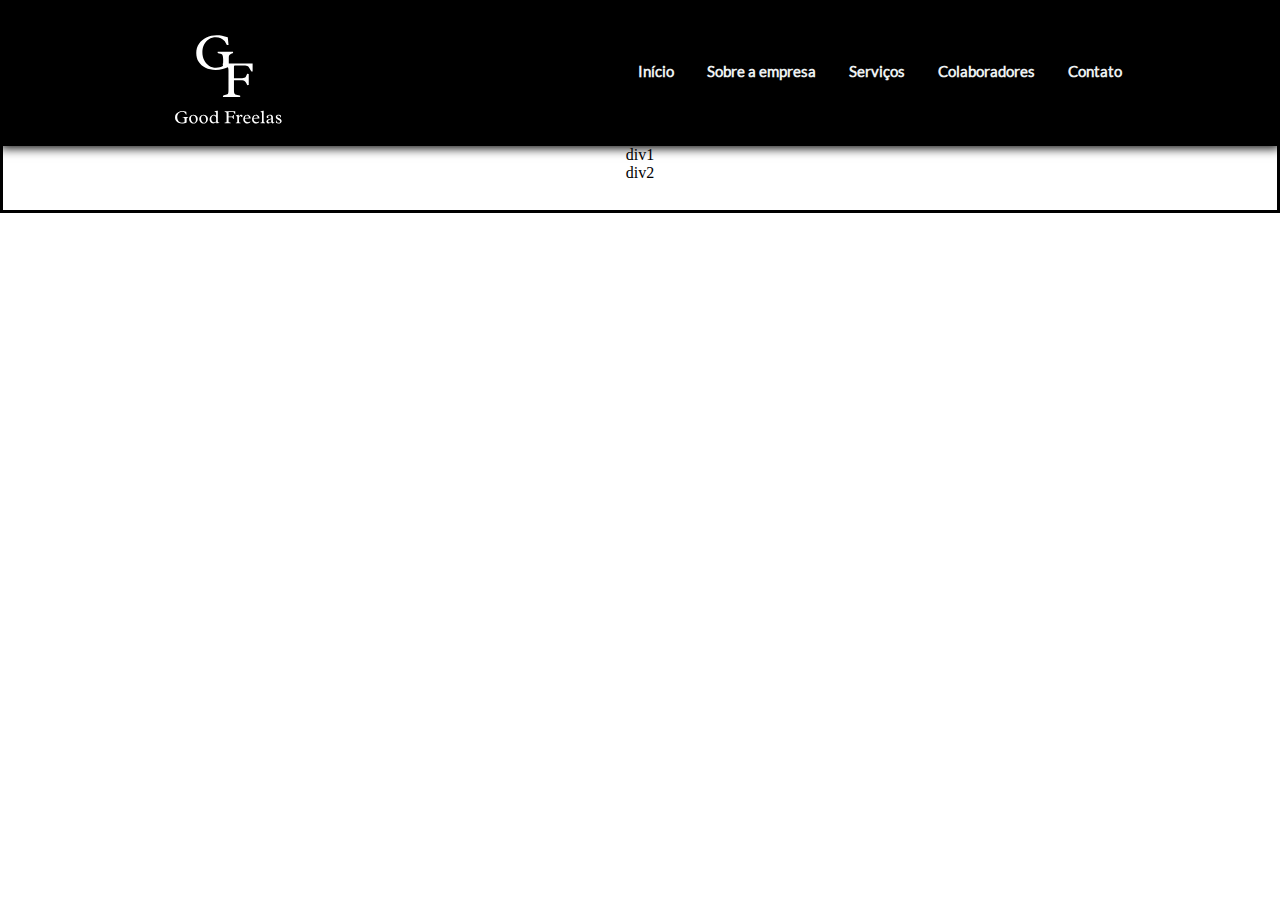
==== views/colaboradores.html @ 3c6e33d9 "teoricamente página inicial responsiva" ====
<!DOCTYPE html>
<html lang="en">

<head>
  <meta charset="UTF-8">
  <meta http-equiv="X-UA-Compatible" content="IE=edge">
  <link rel="icon" href="../images/icones/titles/colaboradores.png" type="image/icon type">
  <meta name="viewport" content="width=device-width, initial-scale=1, maximum-scale=2">
  <title>Document</title>
  <link rel="stylesheet" href="../Styles/style.css">
  <link rel="stylesheet" href="../Styles/colaboradoresStyle.css">

  <!--responsividade para celulares-->
  <link rel="stylesheet" href="../Styles/Responsividade/450px.css">

</head>

<body>
  <!--MENU-->
  <section>
    <header>
      <div class="logo">
        <img width="65%" src="../images/Logo/logo.svg" alt="logo">
      </div>

      <nav class="nav_menu">
        <ul class="nav_links">
          <li><a href="../index.html">Início</a></li>
          <li><a href="./sobre-a-empresa.html">Sobre a empresa</a></li>
          <li><a href="./servicos.html">Serviços</a></li>
          <li><a href="./colaboradores.html">Colaboradores</a></li>
          <li><a href="./contato.html">Contato</a></li>
        </ul>
      </nav>
    </header>
  </section>

  <section>
    <div style="height:70px;width:100%;
            border:3px solid black;
            text-align:center;
            ">
      <div>
        div1
      </div>
      <div>
        div2
      </div>

    </div>
  </section>
</body>

</html>
---- Styles/style.css ----
/*isso aqui é pra todo mundo*/
* {
    box-sizing: border-box;
    margin: 0;
    padding: 0;
}

/*setando as fontes nos arquivos do projeto*/
@font-face {
    font-family: 'lato-regular';
    src: url('../fonts/Lato-Regular.ttf');
    font-weight: normal;
    font-style: normal;
}

.lato {
    font-family: 'lato-regular';
}

@font-face {
    font-family: 'poppins-medium';
    src: url('../fonts/Poppins-Medium.ttf');
    font-weight: normal;
    font-style: normal;
}

.poppins {
    font-family: 'poppins-medium';
}

/*====================== estilos de TAGS ======================*/
li, a {
    color: #edf0f1;
    text-decoration: none;
}

/*Estilos do menu inteiro*/
header {

    font-weight: bold;
    font-family: 'lato-regular', 'poppins-medium', Arial, sans-serif;
    padding: 1.5%;
    background-color: black;
    align-items: center;
    justify-content: space-between;
    display: flex;
    box-shadow: 0px 5px 10px black;

}

/*estilos do footer, da parte lá de baixo do site*/
footer {
   

    
    background-color: black;
    color: white;
    height: 100%;
    width: 100%;
}

.footer_div {

    display: inline-block;
    vertical-align: top;
    width: 25%;
    height: 100%;
}

.footer_div>p {

    font-family: 'lato-regular';
    font-size: 70%;
    margin-left: 10%;

}

.titulo_footer {

    /*Arrumar Fonte*/
    font-family: 'poppins-medium';
    font-size: 100%;
    padding-left: 10%;
    padding-top: 10%;
}

.logo_footer {
    margin-left: 30px;
    margin-right: 0%;
    margin-bottom: 30px;
    height: 140px;
}

/*====================== estilos de CLASSES ======================*/
/*estilo do logo geral*/
.logo {

    width: 15%;
    display: flex;
    margin-left: 10%;
    justify-content: center;
    align-items: center;
}

/*estilos do menu*/
.nav_menu {

    font-size: 110%;
    width: 85%;
    text-align: right;
    margin-left: -15%;
    margin-right: 10%;

}

.nav_links {
    list-style: none;
    font-size: 85%;
}

.nav_links li {
    display: inline-block;
    padding: 0px 15px;
}

.nav_links li a {
    transition: all 0.3s ease 0s;
}

.nav_links li a:hover {
    color: gray;
}



/* conteúdo da primeira parte do corpo */

/*class da seção da primeira parte da primeira página*/

.UEEDDS {

    display: flex;
    height: 100%;
}

.conteudo_esquerda {

    color: #edf0f1;
    font-family: system-ui, system-ui, sans-serif;
    font-size: 100%;
    position: absolute;
    width: 100%;
    height: 67%;

}

.conteudo_direita {


    text-align: center;
    position: absolute;
    right: 0%;
    width: 40%;
    height: 67%;
    padding-top: 7%;


}

/*==================================================*/

.button1 {

    margin-right: 5%;
    margin-top: 2%;
    top: 60%;
    color: white;
    font-family: sans-serif;
    background-color: #FFFFFF30;
    border-radius: 5px;
    border: 3px solid white;
    font-family: 'lato-regular', 'poppins-medium', Arial, sans-serif;
    font-size: 100%;
    padding: 9px 20px;
}

.button2 {

    top: 60%;
    color: white;
    font-family: sans-serif;
    background-color: #000000;
    border-radius: 5px;
    border: 3px solid rgb(0, 0, 0);
    font-family: Arial;
    font-size: 100%;
    padding: 9px 20px;
}

.text_body1 {

    padding-top: 10%;
    padding-right: 43%;
    text-align: center;
    font-family: 'poppins-medium', 'lato-regular', Arial, sans-serif;

}

.first_divisor {
    margin-left: auto;
    margin-right: auto;
    margin-top: 5%;
    margin-bottom: 2%;
    width: 90%;
}

/*parte 2 do corpo da página inicial*/

.conteudo_sobre_a_empresa {

    display: flex;
    width: 100%;
}

.sobre_a_empresa_esquerda {
    margin-left: auto;
    width: 52%;
    height: 100%;
    font-size: 120%;
}

.ttl_sobre_a_empresa {
    font-family: 'lato-regular';
    font-weight: normal;
}

.txt_sobre_a_empresa {
    font-family: 'poppins-medium';
    font-weight: bold;
    font-size: 80%;
}

.sobre_a_empresa_direita {

    /*apagar borda de teste*/
    border: 1.5px solid rgb(5, 5, 5);
    border-radius: 1.10em;
    background-color: #eeeeee;
    height: 100%;
    width: 33%;
    display: inline-block;
    margin-top: 2%;
    margin-right: auto;

}

.img_SAED {
    margin-left: -15%;
    margin-top: 7%;
}

.risquinho {
    background-color: rgba(0, 0, 0, 0.993);
    margin-top: 3%;
    margin-bottom: 5%;
    width: 16%;
}

.second_divisor {
    margin-left: auto;
    margin-right: auto;
    margin-top: 5%;
    margin-bottom: 5%;
    width: 90%;
}

.button3 {
    color: white;
    font-family: sans-serif;
    background-color: #000000;
    border-radius: 5px;
    border: 3px solid rgb(0, 0, 0);
    font-family: Arial;
    font-size: 70%;
    padding: 0.5% 3%;
}

.entre_em_contato {

    font-family: 'poppins-medium';
    font-weight: bold;
    font-size: 125%;
    width: 100%;
    height: 100%;
    color: #ffffff;
    position: absolute;
    top: 0%;
    left: 0%;
    text-align: center;

}

.escurecendo_imagem {
    width: 100%;
    background: rgba(0, 0, 0, 0.514);
    background-blend-mode: darken;
}

.ali_na_meiuca {
    position: relative;
    height: 100%;
}

.entre_em_contato_risquinho {
    width: 78%;
    margin-left: 11%;
    margin-right: 11%;
    margin-top: 3.5%;
    margin-bottom: 3%;
    background-color: white;
}

.button4 {

    top: 60%;
    color: white;
    font-family: sans-serif;
    background-color: #000000;
    border-radius: 5px;
    border: 3px solid rgb(0, 0, 0);
    font-family: Arial;
    font-size: 17px;
    padding: 0.5% 2%;
    margin-top: 2%;

}

.big_div_srvc {

    height: 100%;
    width: 92%;
    margin-left: 4%;
    margin-right: 4%;
    margin-top: 1%;
    margin-bottom: 4%;
    padding-bottom: 2%;
    display: flex;

}

.little_divs_srvc {

    width: 33.3%;
    height: 100%;


}

.micro_divs_srvc {

    height: 38%;
    width: 100%;
    display: inline-flex;

}

.logo_our_srvc {

    padding: 3%;

    height: 30%;
    width: 30%;
    text-align: center;

}

.title_our_srvc {

    text-align: center;
    font-family: system-ui, system-ui, sans-serif;
    font-size: 185%;
    font-weight: 500;
    color: #edf0f1a1;
    margin-top: 3%;
    margin-bottom: 3%;
}

.text_our_srvc {

    margin-top: -5%;
    height: 100%;
    width: 100%;
    display: inline-table;
}

.ttl_svc {

    font-family: system-ui, system-ui, sans-serif;
    font-size: 100%;
    margin-top: 2%;
    height: 25%;
    width: 100%;

}

.txt_svc {

    color: #edf0f1dc;
    font-family: system-ui, system-ui, sans-serif;
    font-size: 85%;
    height: 50%;
    width: 100%;
    margin-bottom: 8%;

}

.know_more {
    font-family: system-ui, system-ui, sans-serif;
    font-size: 100%;
    margin: 4%;
    padding: 5%;
    height: 25%;
    width: 100%;

}

.black_background {
    background-color: black;
    color: white;


}

.button5 {
    color: white;
    font-family: sans-serif;
    background-color: #3a3a3a;
    border-radius: 5px;
    border: 3px solid rgb(0, 0, 0);
    font-size: 12px;
    padding-top: 1%;
    padding-bottom: 1%;
    padding-left: 5%;
    padding-right: 5%;
    margin-bottom: 8%;
}

.third_divisor {
    margin-left: auto;
    margin-right: auto;
    margin-top: 3%;
    margin-bottom: 3%;
    width: 90%;
}

/*
    Parte 5 do site
    cne = conheça nossa equipe
*/

.big_div_cne {
    margin-left: auto;
    margin-right: auto;
    width: 90%;
    height: 100%;
    display: flex;
}

.div_esquerda_cne {
    width: 45%;
    height: 100%;
}

.div_direita_cne {
    width: 55%;
    height: 80%;
    border-top-right-radius: 20px;
    border-bottom-right-radius: 20px;
    margin-top: 4%;
    margin-bottom: 4%;
    background-color: #000000;
    color: white;
    padding: 4.5%;
    font-family: system-ui, system-ui, sans-serif;
    font-size: large;
}


/*Formulario de contato*/
.form_ecc {
    text-align: center;
    margin-bottom: 5%;
    margin-left: 15%;
    margin-right: 15%;

}

.inputs_ecc {
    border-radius: 6px;
    display: inline-block;
    margin: 20px;
    padding: 10px;
    width: 42%;
    text-indent: 15px;
    border: 2px solid gray;
}

.form_message {
    padding-bottom: 70px;
    padding-right: 60px;
    text-indent: 0;
    width: 91%;
}

.input_submit {
    margin-top: 30px;
    font-family: sans-serif;
    background-color: #000000;
    border-radius: 5px;
    border: 3px solid rgb(0, 0, 0);
    font-family: 'lato-regular';
    font-size: 90%;
    padding-top: 0.5%;
    padding-bottom: 0.5%;
    margin-bottom: 13%;
    color: white;
    width: 15%;
}



.form_row_1 {
    margin-top: 50px;
}

.cne_ttl {
    margin-bottom: 7%;
}

.cne_txt {
    margin-bottom: 7%;
}

.ttl_div_form {
    text-align: center;
    font-family: sans-serif;
    margin-bottom: 3%;
    margin-top: 3%;
}
---- Styles/Responsividade/450px.css ----
/* Responsividade em até 450px de largura */

@media screen and (max-width: 450px) {

    .conteudo_sobre_a_empresa {
        display: list-item;
    }

    .conteudo_esquerda {

        color: #edf0f1;
        font-family: system-ui, system-ui, sans-serif;
        font-size: 40%;
        position: absolute;
        width: 100%;
        height: 67%;

    }

    .conteudo_direita {

        text-align: center;
        position: absolute;
        right: 0%;
        width: 40%;
        height: 67%;
        padding-top: 7%;

    }

    .text_body1 {

        padding-top: 5%;
        padding-right: 43%;
        text-align: center;
        font-family: 'poppins-medium', 'lato-regular', Arial, sans-serif;

    }

    /*estilos do menu*/
    .nav_menu {

        font-size: 50%;
        width: 85%;
        text-align: right;
        margin-left: -5%;
        margin-right: 5%;

    }

    .nav_links {
        list-style: none;
        font-size: 90%;
    }

    .nav_links li {
        display: inline-block;
        padding: 0px 5px;
    }

    .nav_links li a {
        transition: all 0.3s ease 0s;
    }

    .nav_links li a:hover {
        color: gray;
    }

    .button1 {

        margin-right: 5%;
        margin-top: 2%;
        top: 60%;
        color: white;
        font-family: sans-serif;
        background-color: #FFFFFF30;
        border-radius: 5px;
        border: 3px solid white;
        font-family: 'lato-regular', 'poppins-medium', Arial, sans-serif;
        font-size: 100%;
        padding: 5px 15px;
    }

    .button2 {

        top: 60%;
        color: white;
        font-family: sans-serif;
        background-color: #000000;
        border-radius: 5px;
        border: 3px solid rgb(0, 0, 0);
        font-family: Arial;
        font-size: 100%;
        padding: 5px 15px;
    }

    .conteudo_sobre_a_empresa {

        display: inline-table;
        width: 100%;
        text-align: left;
        margin-left: 15%;
        margin-right: 15%;
    }

    .sobre_a_empresa_esquerda {
        margin-left: auto;
        width: 100%;
        height: 100%;
        font-size: 75%;
    }

    .ttl_sobre_a_empresa {
        font-family: 'lato-regular';
        font-weight: normal;
    }

    .txt_sobre_a_empresa {
        font-family: 'poppins-medium';
        font-weight: bold;
        font-size: 80%;
    }

    .sobre_a_empresa_direita {

        /*apagar borda de teste*/
        border: 0px rgb(253, 253, 253);
        background-color: #ffffff;
        width: 0%;
        margin-top: 0%;
        margin-bottom: 0%;
    }

    .img_SAED {
        margin-left: 0%;
        margin-top: 0%;
    }

    .risquinho {
        background-color: rgba(0, 0, 0, 0.993);
        margin-top: 1%;
        margin-bottom: 4%;
        width: 10%;
    }

    .button3 {
        color: white;
        font-family: sans-serif;
        background-color: #000000;
        border-radius: 5px;
        border: 3px solid rgb(0, 0, 0);
        font-family: Arial;
        font-size: 70%;
        padding: 0.5% 3%;
        margin-bottom: 0%;
    }

    .first_divisor {
        margin-left: auto;
        margin-right: auto;
        margin-top: 5%;
        margin-bottom: 3%;
        width: 90%;
    }

    .second_divisor {
        margin-left: auto;
        margin-right: auto;
        margin-top: 0%;
        margin-bottom: 5%;
        width: 90%;
    }

    .entre_em_contato {
        font-family: 'poppins-medium';
        font-weight: bold;
        font-size: 70%;
        width: 100%;
        height: 100%;
        color: #ffffff;
        position: absolute;
        top: 0%;
        left: 0%;
        text-align: center;
    }

    .button4 {
        top: 0%;
        color: white;
        font-family: sans-serif;
        background-color: #000000;
        border-radius: 0px;
        border: 0px rgb(0, 0, 0);
        font-family: Arial;
        font-size: 0px;
        padding: 0%;
        margin-top: 0%;
    }

    .big_div_srvc {
        height: 100%;
        width: 92%;
        padding-bottom: 0%;
        display: inline-block;
    }

    .little_divs_srvc {
        width: 100%;
        height: 100%;
    }


    .micro_divs_srvc {
        padding-top: 10%;
        padding-bottom: 10%;
        padding-left: 10%;
        padding-right: 10%;
        height: 100%;
        width: 100%;
        display: inline-flex;
    }

    .logo_our_srvc {
        height: 70%;
        width: 40%;
        text-align: center;
    }

    .title_our_srvc {
        text-align: center;
        font-family: system-ui, system-ui, sans-serif;
        font-size: 185%;
        font-weight: 500;
        color: #edf0f1a1;
        margin-top: 3%;
        margin-bottom: 3%;
    }

    .text_our_srvc {
        margin-top: 0%;
        height: 100%;
        width: 100%;
        display: inline-table;
    }

    .ttl_svc {
        font-family: system-ui, system-ui, sans-serif;
        font-size: 100%;
        margin-top: 2%;
        height: 25%;
        width: 100%;
    }

    .txt_svc {
        color: #edf0f1dc;
        font-family: system-ui, system-ui, sans-serif;
        font-size: 85%;
        height: 50%;
        width: 100%;
        margin-bottom: 8%;
    }

    .third_divisor {
        margin-left: auto;
        margin-right: auto;
        margin-top: 5%;
        margin-bottom: 5%;
        width: 90%;
    }

    .div_esquerda_cne {
        width: 100%;
        height: 100%;
        margin-right: -60%;
    }

    .div_direita_cne {
        width: 55%;
        border-top-right-radius: 20px;
        border-top-left-radius: 20px;
        border-bottom-right-radius: 20px;
        border-bottom-left-radius: 20px;
        margin-top: 4%;
        margin-bottom: 4%;
        background-color: #000000;
        color: white;
        padding: 4.5%;
        font-family: system-ui, system-ui, sans-serif;
        font-size: large;
    }


    /* Estilos dos inputs no formulário */
    input[type=text] {
        width: 100%;
        background-color: #e4e4e4;
        color: rgb(0, 0, 0);
        padding: 14px 20px;
        margin: 8px 0;
        border: none;
        border-radius: 20px;
        cursor: pointer;
    }

    input[type=email] {
        width: 100%;
        background-color: #e4e4e4;
        color: rgb(0, 0, 0);
        padding: 14px 20px;
        margin: 8px 0;
        border: none;
        border-radius: 20px;
        cursor: pointer;
    }

    .input_submit {
        width: 70px;
        border-radius: 20px;
    }

    /* FOOTER */

    .footer_div {
        vertical-align: top;
        width: 32%;
        height: 400px;
    }

    .logo_footer {
        padding: 0px;
        margin-left: 0px;
        margin-right: 0%;
        width: 0;
    }

    .titulo_footer {

        /*Arrumar Fonte*/
        font-family: 'poppins-medium';
        font-size: 55%;
        padding-left: 10%;
        padding-top: 10%;
    }

}
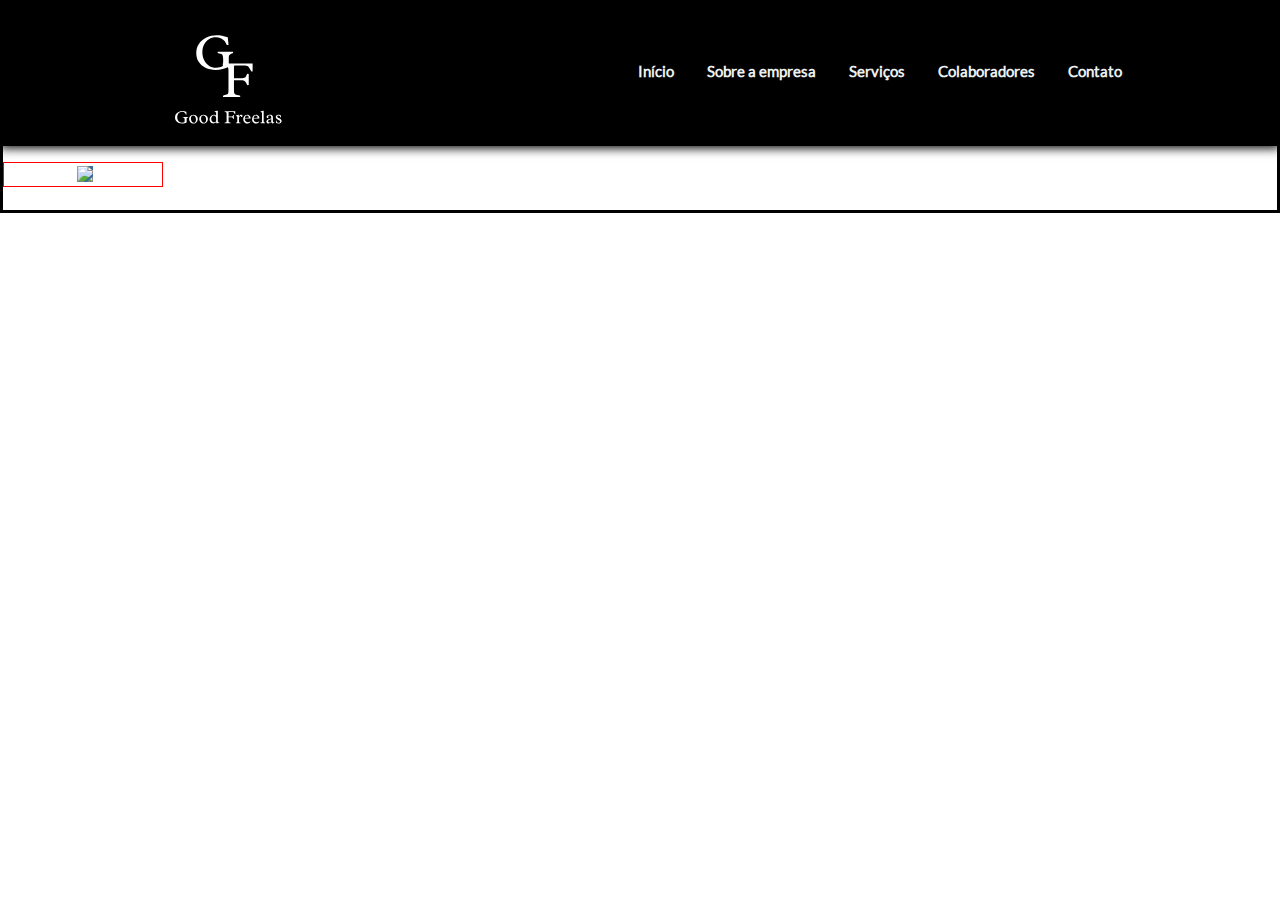
==== commit bdcbbc0a: "ajustes de responsividade da página inicial para telas maiores de 700px" ====
--- a/views/colaboradores.html
+++ b/views/colaboradores.html
@@ -37,17 +37,25 @@
 
   <section>
     <div style="height:70px;width:100%;
-            border:3px solid black;
-            text-align:center;
-            ">
-      <div>
-        div1
+                border:3px solid black;
+                ">
+      <div style="height: 25px;
+                  width: 160px;
+                  border: 1px solid red;
+                  white-space: nowrap;
+                  text-align: center;
+                  margin: 1em 0;">
+        <span style="display: inline-block;
+                     height: 100%;
+                     vertical-align: middle;"></span>
+        <img style="background: #3A6F9A;
+                    vertical-align: middle;
+                    max-height: 25px;
+                    max-width: 160px;" 
+             src="http://jsfiddle.net/img/logo.png" height=3 />
       </div>
-      <div>
-        div2
-      </div>
+    </div>
 
-    </div>
   </section>
 </body>
 
--- a/Styles/style.css
+++ b/Styles/style.css
@@ -50,9 +50,9 @@
 
 /*estilos do footer, da parte lá de baixo do site*/
 footer {
-   
-
-    
+
+
+
     background-color: black;
     color: white;
     height: 100%;
@@ -139,31 +139,39 @@
 
 .UEEDDS {
 
-    display: flex;
-    height: 100%;
+    width: 100%;
+    display: inline-block;
+    height: 100%;
+    position: relative;
 }
 
 .conteudo_esquerda {
+
 
     color: #edf0f1;
     font-family: system-ui, system-ui, sans-serif;
     font-size: 100%;
     position: absolute;
     width: 100%;
-    height: 67%;
+    height: 100%;
 
 }
 
 .conteudo_direita {
 
-
-    text-align: center;
+    padding-left: 50%;
     position: absolute;
-    right: 0%;
-    width: 40%;
-    height: 67%;
-    padding-top: 7%;
-
+    width: 100%;
+    height: 100%;
+    display: inline-block;
+    text-align: center;
+
+}
+
+.img_vertical_align {
+
+    height: 100%;
+    vertical-align: middle;
 
 }
 
@@ -199,11 +207,22 @@
 
 .text_body1 {
 
-    padding-top: 10%;
-    padding-right: 43%;
+
+    height: 100%;
     text-align: center;
     font-family: 'poppins-medium', 'lato-regular', Arial, sans-serif;
-
+}
+
+.h1_body1 {
+    height: 50%;
+    display: flex;
+    align-items: flex-end;
+    justify-content: center;
+    padding-right: 41%;
+}
+
+.btns_body1 {
+    padding-right: 47.7%;
 }
 
 .first_divisor {
@@ -220,11 +239,14 @@
 
     display: flex;
     width: 100%;
+    align-items: center;
+    justify-content: center;
 }
 
 .sobre_a_empresa_esquerda {
-    margin-left: auto;
-    width: 52%;
+    padding-left: 8%;
+    padding-right: 8%;
+    width: 55%;
     height: 100%;
     font-size: 120%;
 }
@@ -247,11 +269,14 @@
     border-radius: 1.10em;
     background-color: #eeeeee;
     height: 100%;
-    width: 33%;
-    display: inline-block;
-    margin-top: 2%;
+    width: 40%;
+
+    display: flex;
+    align-items: center;
+    justify-content: center;
+
     margin-right: auto;
-
+    padding-bottom: 3%;
 }
 
 .img_SAED {
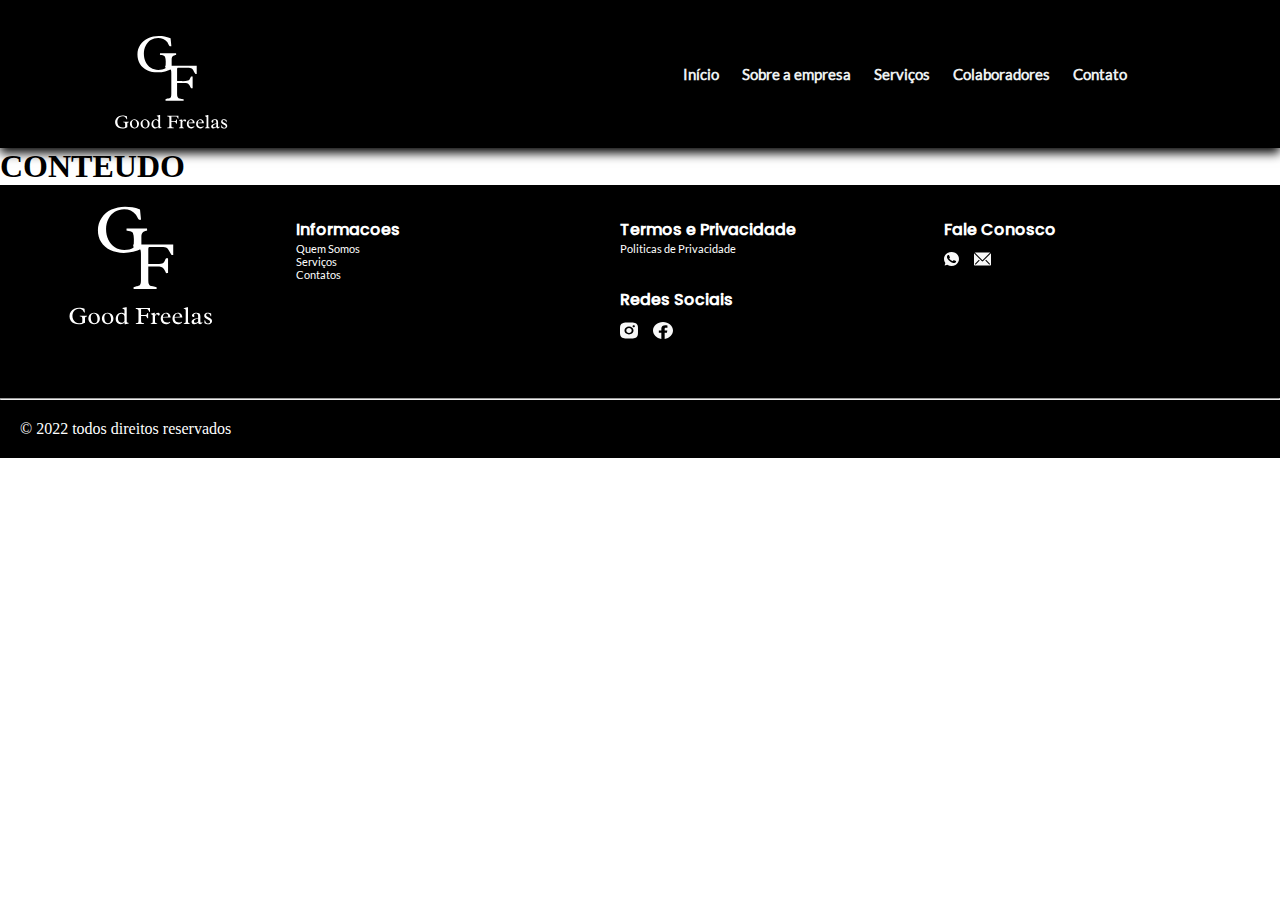
==== commit 6a89abb8: "coloquei os ícones na página inicial e mexi em outras coisas para a versão mobile" ====
--- a/views/colaboradores.html
+++ b/views/colaboradores.html
@@ -19,44 +19,60 @@
   <!--MENU-->
   <section>
     <header>
-      <div class="logo">
-        <img width="65%" src="../images/Logo/logo.svg" alt="logo">
+        <div class="logo">
+            <img width="65%" src="../images/Logo/logo.svg" alt="logo">
+        </div>
+
+        <nav class="nav_menu">
+            <ul class="nav_links">
+              <li><a href="../index.html">Início</a></li>
+              <li><a href="./sobre-a-empresa.html">Sobre a empresa</a></li>
+              <li><a href="./servicos.html">Serviços</a></li>
+              <li><a href="./colaboradores.html">Colaboradores</a></li>
+              <li><a href="./contato.html">Contato</a></li>
+            </ul>
+        </nav>
+
+    </header>
+</section>
+
+  <section>
+    <h1>CONTEUDO</h1>
+  </section>
+
+  <footer>
+    <img width="18%" class="logo_footer" src="../images/Logo/logo.svg" alt="logo_footer">
+    <div class="footer_div">
+      <h3 class="titulo_footer">Informacoes</h3>
+      <p>Quem Somos</p>
+      <p>Serviços</p>
+      <p>Contatos</p>
+    </div>
+    <div class="footer_div">
+      <h3 class="titulo_footer">Termos e Privacidade</h3>
+      <p>Politicas de Privacidade</p>
+      <h3 class="titulo_footer">Redes Sociais</h3>
+      <div class="icons_social">
+        <!-- ícone instagram -->
+        <img src="../images/icones/index/Instagram.svg" alt="whatsapp">
+        <!-- ícone facebook -->
+        <img class="space_icons" src="../images/icones/index/facebook.svg" alt="whatsapp">
+      </div>
+    </div>
+    <div class="footer_div">
+      <h3 class="titulo_footer">Fale Conosco</h3>
+
+      <div class="icons_social">
+        <!-- ícone whatsapp -->
+        <img src="../images/icones/index/Whats.svg" alt="whatsapp">
+        <!-- ícone e-mail -->
+        <img class="space_icons" src="../images/icones/index/email.svg" alt="whatsapp">
       </div>
 
-      <nav class="nav_menu">
-        <ul class="nav_links">
-          <li><a href="../index.html">Início</a></li>
-          <li><a href="./sobre-a-empresa.html">Sobre a empresa</a></li>
-          <li><a href="./servicos.html">Serviços</a></li>
-          <li><a href="./colaboradores.html">Colaboradores</a></li>
-          <li><a href="./contato.html">Contato</a></li>
-        </ul>
-      </nav>
-    </header>
-  </section>
-
-  <section>
-    <div style="height:70px;width:100%;
-                border:3px solid black;
-                ">
-      <div style="height: 25px;
-                  width: 160px;
-                  border: 1px solid red;
-                  white-space: nowrap;
-                  text-align: center;
-                  margin: 1em 0;">
-        <span style="display: inline-block;
-                     height: 100%;
-                     vertical-align: middle;"></span>
-        <img style="background: #3A6F9A;
-                    vertical-align: middle;
-                    max-height: 25px;
-                    max-width: 160px;" 
-             src="http://jsfiddle.net/img/logo.png" height=3 />
-      </div>
     </div>
-
-  </section>
+    <hr class="fourth_divisor">
+    <p style="padding: 20px;">© 2022 todos direitos reservados</p>
+  </footer>
 </body>
 
 </html>--- a/Styles/style.css
+++ b/Styles/style.css
@@ -36,7 +36,6 @@
 
 /*Estilos do menu inteiro*/
 header {
-
     font-weight: bold;
     font-family: 'lato-regular', 'poppins-medium', Arial, sans-serif;
     padding: 1.5%;
@@ -45,14 +44,10 @@
     justify-content: space-between;
     display: flex;
     box-shadow: 0px 5px 10px black;
-
 }
 
 /*estilos do footer, da parte lá de baixo do site*/
 footer {
-
-
-
     background-color: black;
     color: white;
     height: 100%;
@@ -60,7 +55,6 @@
 }
 
 .footer_div {
-
     display: inline-block;
     vertical-align: top;
     width: 25%;
@@ -68,16 +62,12 @@
 }
 
 .footer_div>p {
-
     font-family: 'lato-regular';
     font-size: 70%;
     margin-left: 10%;
-
 }
 
 .titulo_footer {
-
-    /*Arrumar Fonte*/
     font-family: 'poppins-medium';
     font-size: 100%;
     padding-left: 10%;
@@ -97,20 +87,18 @@
 
     width: 15%;
     display: flex;
-    margin-left: 10%;
+    margin-left: 5%;
     justify-content: center;
     align-items: center;
 }
 
 /*estilos do menu*/
 .nav_menu {
-
     font-size: 110%;
     width: 85%;
     text-align: right;
     margin-left: -15%;
     margin-right: 10%;
-
 }
 
 .nav_links {
@@ -120,7 +108,7 @@
 
 .nav_links li {
     display: inline-block;
-    padding: 0px 15px;
+    padding: 0px 10px;
 }
 
 .nav_links li a {
@@ -138,7 +126,6 @@
 /*class da seção da primeira parte da primeira página*/
 
 .UEEDDS {
-
     width: 100%;
     display: inline-block;
     height: 100%;
@@ -146,34 +133,25 @@
 }
 
 .conteudo_esquerda {
-
-
     color: #edf0f1;
     font-family: system-ui, system-ui, sans-serif;
     font-size: 100%;
     position: absolute;
     width: 100%;
     height: 100%;
-
 }
 
 .conteudo_direita {
-
-    padding-left: 50%;
     position: absolute;
-    width: 100%;
-    height: 100%;
-    display: inline-block;
-    text-align: center;
-
-}
-
-.img_vertical_align {
-
-    height: 100%;
-    vertical-align: middle;
-
-}
+    padding-bottom: 3%;
+    width: 30%;
+    right: 0%;
+    height: 100%;
+    display: flex;
+    align-items: center;
+    justify-content:baseline;
+}
+
 
 /*==================================================*/
 
@@ -206,23 +184,21 @@
 }
 
 .text_body1 {
-
-
-    height: 100%;
-    text-align: center;
-    font-family: 'poppins-medium', 'lato-regular', Arial, sans-serif;
+    height: 100%;
+    font-family: 'poppins-medium', 'lato-regular', Arial, sans-serif;    
 }
 
 .h1_body1 {
-    height: 50%;
+    margin-left: 10%;
+    margin-right: 30%;
+    margin-top: 7%;
     display: flex;
     align-items: flex-end;
-    justify-content: center;
-    padding-right: 41%;
 }
 
 .btns_body1 {
-    padding-right: 47.7%;
+    margin-left: 10%;
+    margin-right: 30%;
 }
 
 .first_divisor {
@@ -289,6 +265,7 @@
     margin-top: 3%;
     margin-bottom: 5%;
     width: 16%;
+    padding-top: 0.4%;
 }
 
 .second_divisor {
@@ -308,6 +285,7 @@
     font-family: Arial;
     font-size: 70%;
     padding: 0.5% 3%;
+    margin-top:10%;
 }
 
 .entre_em_contato {
@@ -320,7 +298,11 @@
     color: #ffffff;
     position: absolute;
     top: 0%;
+    bottom: 2%;
     left: 0%;
+    display: flex;
+    align-items: center;
+    justify-content: center;
     text-align: center;
 
 }
@@ -332,15 +314,16 @@
 }
 
 .ali_na_meiuca {
+
     position: relative;
     height: 100%;
 }
 
 .entre_em_contato_risquinho {
+
     width: 78%;
     margin-left: 11%;
     margin-right: 11%;
-    margin-top: 3.5%;
     margin-bottom: 3%;
     background-color: white;
 }
@@ -391,8 +374,7 @@
 
 .logo_our_srvc {
 
-    padding: 3%;
-
+    padding-right: 5%;
     height: 30%;
     width: 30%;
     text-align: center;
@@ -430,6 +412,8 @@
 
 .txt_svc {
 
+    padding: 2%;
+    padding-right: 10%;
     color: #edf0f1dc;
     font-family: system-ui, system-ui, sans-serif;
     font-size: 85%;
@@ -571,4 +555,22 @@
     font-family: sans-serif;
     margin-bottom: 3%;
     margin-top: 3%;
+}
+
+.gdp{
+    margin-top: 12.5%;
+}
+
+.icons_social{
+    padding-left:10%;
+    padding-top: 3%;
+    display:flex;
+}
+
+.space_icons{
+    margin-left:5%;
+}
+
+.fourth_divisor{
+    margin-top:3%;
 }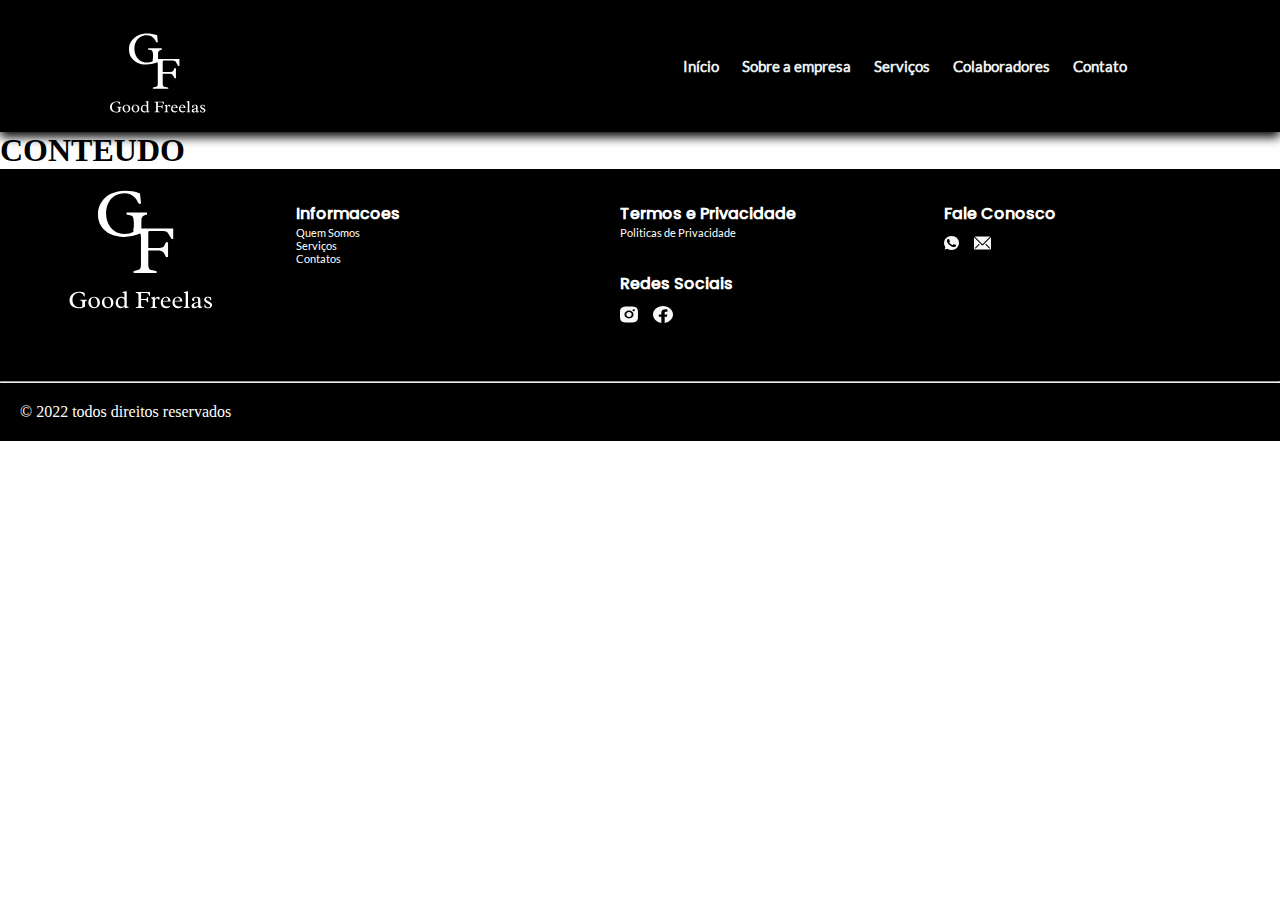
==== commit d0083eda: "adicionando hover e links aos botões e logos" ====
--- a/views/colaboradores.html
+++ b/views/colaboradores.html
@@ -19,7 +19,7 @@
   <!--MENU-->
   <section>
     <header>
-        <div class="logo">
+        <div class="logo" onclick="window.location.href='../index.html'">
             <img width="65%" src="../images/Logo/logo.svg" alt="logo">
         </div>
 
@@ -41,7 +41,7 @@
   </section>
 
   <footer>
-    <img width="18%" class="logo_footer" src="../images/Logo/logo.svg" alt="logo_footer">
+    <img onclick="window.location.href='../index.html'" width="18%" class="logo_footer" src="../images/Logo/logo.svg" alt="logo_footer">
     <div class="footer_div">
       <h3 class="titulo_footer">Informacoes</h3>
       <p>Quem Somos</p>
--- a/Styles/style.css
+++ b/Styles/style.css
@@ -1,4 +1,4 @@
-/*isso aqui é pra todo mundo*/
+/* isso aqui é pra todo mundo */
 * {
     box-sizing: border-box;
     margin: 0;
@@ -32,6 +32,7 @@
 li, a {
     color: #edf0f1;
     text-decoration: none;
+
 }
 
 /*Estilos do menu inteiro*/
@@ -81,15 +82,22 @@
     height: 140px;
 }
 
-/*====================== estilos de CLASSES ======================*/
-/*estilo do logo geral*/
+.logo_footer:hover{
+    cursor:pointer;
+}
+
+/* ====================== estilos de CLASSES ====================== */
+/* estilo do logo geral */
 .logo {
-
     width: 15%;
     display: flex;
     margin-left: 5%;
     justify-content: center;
     align-items: center;
+}
+
+.logo:hover{
+    cursor:pointer;
 }
 
 /*estilos do menu*/
@@ -97,7 +105,7 @@
     font-size: 110%;
     width: 85%;
     text-align: right;
-    margin-left: -15%;
+    margin-left: 0%;
     margin-right: 10%;
 }
 
@@ -134,7 +142,7 @@
 
 .conteudo_esquerda {
     color: #edf0f1;
-    font-family: system-ui, system-ui, sans-serif;
+    font-family: 'poppins-medium';
     font-size: 100%;
     position: absolute;
     width: 100%;
@@ -149,7 +157,7 @@
     height: 100%;
     display: flex;
     align-items: center;
-    justify-content:baseline;
+    justify-content: baseline;
 }
 
 
@@ -161,7 +169,6 @@
     margin-top: 2%;
     top: 60%;
     color: white;
-    font-family: sans-serif;
     background-color: #FFFFFF30;
     border-radius: 5px;
     border: 3px solid white;
@@ -170,22 +177,36 @@
     padding: 9px 20px;
 }
 
+.button1:hover{
+    cursor:pointer;
+    border: 3px solid white;
+    background-color: #26262630;
+    border: 3px solid rgb(195, 195, 195);
+    transition: all .3s ease-in-out;
+}
+
 .button2 {
 
     top: 60%;
     color: white;
-    font-family: sans-serif;
     background-color: #000000;
     border-radius: 5px;
     border: 3px solid rgb(0, 0, 0);
-    font-family: Arial;
+    font-family: 'lato-regular', 'poppins-medium', Arial, sans-serif;
     font-size: 100%;
     padding: 9px 20px;
 }
 
+.button2:hover{
+    background-color: #282828;
+    border: 3px solid #282828;
+    cursor:pointer;
+    transition: all .3s ease-in-out;
+}
+
 .text_body1 {
     height: 100%;
-    font-family: 'poppins-medium', 'lato-regular', Arial, sans-serif;    
+    font-family: 'poppins-medium', 'lato-regular', Arial, sans-serif;
 }
 
 .h1_body1 {
@@ -278,14 +299,20 @@
 
 .button3 {
     color: white;
-    font-family: sans-serif;
     background-color: #000000;
     border-radius: 5px;
     border: 3px solid rgb(0, 0, 0);
-    font-family: Arial;
     font-size: 70%;
     padding: 0.5% 3%;
-    margin-top:10%;
+    margin-top: 10%;
+    font-family: 'lato-regular', 'poppins-medium', Arial, sans-serif;
+}
+
+.button3:hover{
+    background-color: #4f4f4f;
+    border: 3px solid #4f4f4f;
+    cursor:pointer;
+    transition: all .3s ease-in-out;
 }
 
 .entre_em_contato {
@@ -332,15 +359,21 @@
 
     top: 60%;
     color: white;
-    font-family: sans-serif;
     background-color: #000000;
     border-radius: 5px;
     border: 3px solid rgb(0, 0, 0);
-    font-family: Arial;
+    font-family: 'lato-regular', 'poppins-medium', Arial, sans-serif;
     font-size: 17px;
     padding: 0.5% 2%;
     margin-top: 2%;
 
+}
+
+.button4:hover{
+    background-color: #3f3f3f;
+    border: 3px solid #3f3f3f;
+    cursor:pointer;
+    transition: all .3s ease-in-out;
 }
 
 .big_div_srvc {
@@ -361,7 +394,6 @@
     width: 33.3%;
     height: 100%;
 
-
 }
 
 .micro_divs_srvc {
@@ -384,7 +416,7 @@
 .title_our_srvc {
 
     text-align: center;
-    font-family: system-ui, system-ui, sans-serif;
+    font-family: 'lato-regular', 'poppins-medium', Arial, sans-serif;
     font-size: 185%;
     font-weight: 500;
     color: #edf0f1a1;
@@ -402,7 +434,7 @@
 
 .ttl_svc {
 
-    font-family: system-ui, system-ui, sans-serif;
+    font-family: 'lato-regular', 'poppins-medium', Arial, sans-serif;
     font-size: 100%;
     margin-top: 2%;
     height: 25%;
@@ -415,7 +447,7 @@
     padding: 2%;
     padding-right: 10%;
     color: #edf0f1dc;
-    font-family: system-ui, system-ui, sans-serif;
+    font-family: 'lato-regular', 'poppins-medium', Arial, sans-serif;
     font-size: 85%;
     height: 50%;
     width: 100%;
@@ -424,7 +456,7 @@
 }
 
 .know_more {
-    font-family: system-ui, system-ui, sans-serif;
+    font-family: 'lato-regular', 'poppins-medium', Arial, sans-serif;
     font-size: 100%;
     margin: 4%;
     padding: 5%;
@@ -442,7 +474,7 @@
 
 .button5 {
     color: white;
-    font-family: sans-serif;
+    font-family: 'lato-regular', 'poppins-medium', Arial, sans-serif;
     background-color: #3a3a3a;
     border-radius: 5px;
     border: 3px solid rgb(0, 0, 0);
@@ -454,6 +486,13 @@
     margin-bottom: 8%;
 }
 
+.button5:hover{
+    background-color: #5a5a5a;
+    border: 3px solid #5a5a5a;
+    cursor:pointer;
+    transition: all .3s ease-in-out;
+}
+
 .third_divisor {
     margin-left: auto;
     margin-right: auto;
@@ -490,7 +529,7 @@
     background-color: #000000;
     color: white;
     padding: 4.5%;
-    font-family: system-ui, system-ui, sans-serif;
+    font-family: 'lato-regular', 'poppins-medium', Arial, sans-serif;
     font-size: large;
 }
 
@@ -501,7 +540,6 @@
     margin-bottom: 5%;
     margin-left: 15%;
     margin-right: 15%;
-
 }
 
 .inputs_ecc {
@@ -521,9 +559,8 @@
     width: 91%;
 }
 
-.input_submit {
+.button6 {
     margin-top: 30px;
-    font-family: sans-serif;
     background-color: #000000;
     border-radius: 5px;
     border: 3px solid rgb(0, 0, 0);
@@ -536,7 +573,12 @@
     width: 15%;
 }
 
-
+.button6:hover{
+    cursor:pointer;
+    border: 3px solid #5f5e5e;
+    background-color: #5f5e5e;
+    transition: all .3s ease-in-out;
+}
 
 .form_row_1 {
     margin-top: 50px;
@@ -552,25 +594,42 @@
 
 .ttl_div_form {
     text-align: center;
-    font-family: sans-serif;
+    font-family: 'lato-regular', 'poppins-medium', Arial, sans-serif;
     margin-bottom: 3%;
     margin-top: 3%;
 }
 
-.gdp{
+.gdp {
     margin-top: 12.5%;
 }
 
-.icons_social{
-    padding-left:10%;
+.icons_social {
+    padding-left: 10%;
     padding-top: 3%;
-    display:flex;
-}
-
-.space_icons{
-    margin-left:5%;
-}
-
-.fourth_divisor{
-    margin-top:3%;
-}+    display: flex;
+}
+
+.space_icons {
+    margin-left: 5%;
+}
+
+.fourth_divisor {
+    margin-top: 3%;
+}
+
+.ttl_banner {
+    position: absolute;
+    width: 100%;
+    height: 100%;
+    display: flex;
+    align-items: center;
+    justify-content: center;
+    font-size: 450%;
+    color: rgb(255, 255, 255);
+    font-family: 'lato-regular', 'poppins-medium', Arial, sans-serif;
+    font-weight: bold;
+}
+
+.section_banner {
+    position: relative;
+}
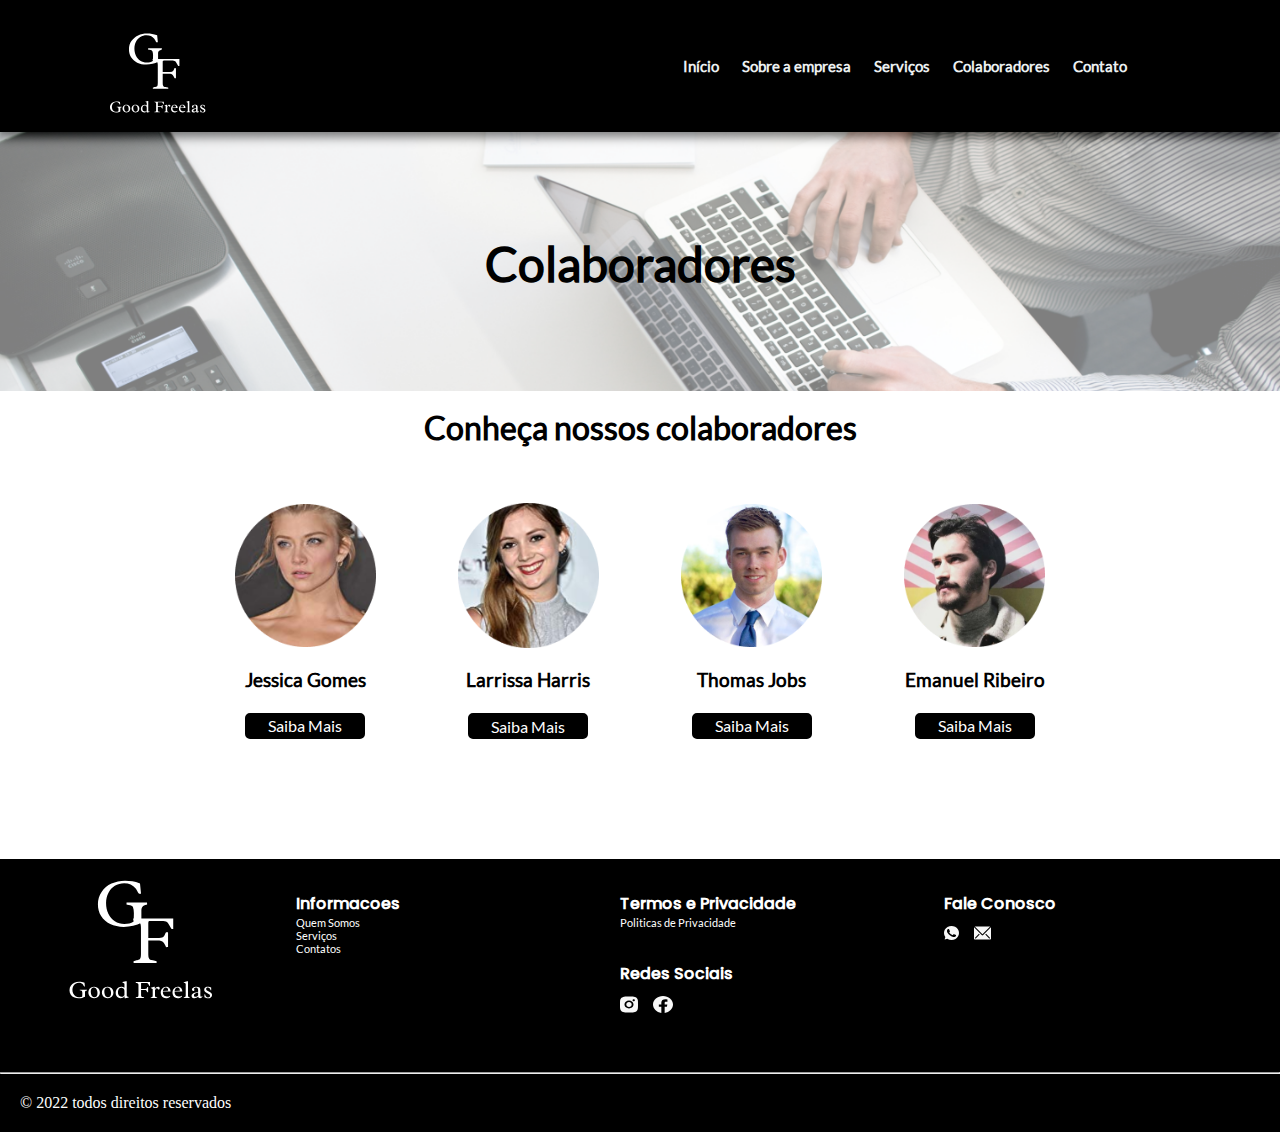
==== commit bd30f6e0: "Adiciona colaboradores.html e muda jessica-torres.html para perfil.html" ====
--- a/views/colaboradores.html
+++ b/views/colaboradores.html
@@ -19,29 +19,111 @@
   <!--MENU-->
   <section>
     <header>
-        <div class="logo" onclick="window.location.href='../index.html'">
-            <img width="65%" src="../images/Logo/logo.svg" alt="logo">
-        </div>
+      <div class="logo" onclick="window.location.href='../index.html'">
+        <img width="65%" src="../images/Logo/logo.svg" alt="logo">
+      </div>
 
-        <nav class="nav_menu">
-            <ul class="nav_links">
-              <li><a href="../index.html">Início</a></li>
-              <li><a href="./sobre-a-empresa.html">Sobre a empresa</a></li>
-              <li><a href="./servicos.html">Serviços</a></li>
-              <li><a href="./colaboradores.html">Colaboradores</a></li>
-              <li><a href="./contato.html">Contato</a></li>
-            </ul>
-        </nav>
+      <nav class="nav_menu">
+        <ul class="nav_links">
+          <li><a href="../index.html">Início</a></li>
+          <li><a href="./sobre-a-empresa.html">Sobre a empresa</a></li>
+          <li><a href="./servicos.html">Serviços</a></li>
+          <li><a href="./colaboradores.html">Colaboradores</a></li>
+          <li><a href="./contato.html">Contato</a></li>
+        </ul>
+      </nav>
 
     </header>
-</section>
-
-  <section>
-    <h1>CONTEUDO</h1>
   </section>
 
+  <!-- =============================== Banner ============================================ -->
+
+  <section class="section_banner">
+    <div class="ttl_banner">
+      <p>Colaboradores</p>
+    </div>
+
+    <!-- banner em Nossos Serviços -->
+    <img width="100%" src="../images/Colaboradores/Colaboradores.png" alt="banner">
+  </section>
+
+  <!-- =============================== Conteúdo da página ================================= -->
+
+  <section class="conteudo_colab">
+    <div class="conheca_nossa_empresa">
+      <h1>Conheça nossos colaboradores</h1>
+    </div>
+    <div class="macro_div">
+      <div class="micro_div">
+        <div class="nano_div">
+          <img width="65%" src="../images/Colaboradores/Jessica.png" alt="Jéssiquinha do rolê">
+        </div>
+        <div class="nano_div">
+        <!-- ================= Jessica Gomes ===================== -->
+        <h3 class="lato">Jessica Gomes</h3>
+        </div>
+        <div class="nano_div">
+          <a href="./perfil.html?id=0"><button class="button3" onclick="">Saiba Mais</button></a>
+        </div>
+      </div>
+      <div class="micro_div">
+        <div class="nano_div">
+          <img width="65%" src="../images/Colaboradores/Larrissa.png" alt="Larrissona">
+        </div>
+        <div class="nano_div">
+          <!-- ================= Larrissa Harris ================= -->
+          <h3 class="lato">Larrissa Harris</h3>
+        </div>
+        <div class="nano_div">
+          <a href="./perfil.html.html?id=1"><button class="button3">Saiba Mais</button></a>
+        </div>
+      </div>
+      <div class="micro_div">
+        <div class="nano_div">
+          <img width="65%" src="../images/Colaboradores/Thomas.png" alt="Thominhas">
+        </div>
+        <div class="nano_div">
+          <!-- ================= Thomas Jobs ===================== -->
+          <h3 class="lato">Thomas Jobs</h3>
+        </div>
+        <div class="nano_div">
+          <a href="./perfil.html.html?id=2"><button class="button3">Saiba Mais</button></a>
+        </div>
+      </div>
+      <div class="micro_div">
+        <div class="nano_div">
+          <img width="65%" src="../images/Colaboradores/Emanuel.png" alt="Riba">
+        </div>
+        <div class="nano_div">
+          <!-- ================= Emanuel Ribeiro ================= -->
+          <h3 class="lato">Emanuel Ribeiro</h3>
+        </div>
+        <div class="nano_div">
+          <a href="./views/sobre-a-empresa.html"><button class="button3">Saiba Mais</button></a>
+        </div>
+      </div>
+    </div>
+  </section>
+
+
+
+
+
+
+
+
+
+
+
+
+
+
+
+
+
   <footer>
-    <img onclick="window.location.href='../index.html'" width="18%" class="logo_footer" src="../images/Logo/logo.svg" alt="logo_footer">
+    <img onclick="window.location.href='../index.html'" width="18%" class="logo_footer" src="../images/Logo/logo.svg"
+      alt="logo_footer">
     <div class="footer_div">
       <h3 class="titulo_footer">Informacoes</h3>
       <p>Quem Somos</p>
@@ -73,6 +155,7 @@
     <hr class="fourth_divisor">
     <p style="padding: 20px;">© 2022 todos direitos reservados</p>
   </footer>
+  
 </body>
 
 </html>--- a/Styles/colaboradoresStyle.css
+++ b/Styles/colaboradoresStyle.css
@@ -0,0 +1,110 @@
+/* reajuste do style.css */
+.ttl_banner {
+    font-size: 300%;
+    color: rgb(0, 0, 0);
+}
+
+.conteudo_colab {
+    height: 400px;
+    display: flex;
+    align-items: center;
+    justify-content: center;
+    flex-direction: column;
+    margin-bottom: 5%;
+}
+
+.conheca_nossa_empresa {
+    height: 10%;
+    display: flex;
+    align-items: center;
+    justify-content: center;
+    margin-top: 1%;
+    font-size: 100%;
+    font-weight: bold;
+    font-family: 'lato-regular', 'poppins-medium', Arial, sans-serif;
+}
+
+.macro_div {
+    height: 100%;
+    width: 900px;
+    display: flex;
+    align-items: center;
+    justify-content: center;
+    padding: 0.3%;
+}
+
+.micro_div{
+    width: 25%;
+    height: 100%;
+    display: flex;
+    align-items: center;
+    justify-content: center;
+    margin-right: 0.3%;
+    margin-left: 0.3%;
+    display:flex;
+    align-items: center;
+    justify-content: center;
+    flex-direction: column;
+}
+
+.nano_div{
+    width: 100%;
+    display: flex;
+    align-items: center;
+    justify-content: center;
+    margin: 5%;
+}
+
+.button3 {
+    width: 120px;
+    font-size: 100%;
+    margin-top: 0%;
+}
+
+/* ================================= Perfis ================================= */
+.profile_section{
+    height: 500px;
+    display: flex;
+    align-items: center;
+    justify-content: center;
+    margin-bottom: 2%;
+    margin-top: 1.8%;
+}
+
+.profile{
+    width:33%;
+    border:1px solid rgb(233, 233, 233);
+    height:100%;
+    margin-left: 2%;
+    margin-right: 2%;
+    border-radius: 10px;
+    box-shadow: 0px 4px 0px 0px #00000040;
+
+}
+
+.info_profile{
+    width:66%;
+    border:1px solid rgb(233, 233, 233);
+    height:100%;
+    margin-right: 2%;
+    border-radius: 20px;
+    box-shadow: 0px 4px 0px 0px #00000040;
+}
+
+.title_profile{
+    height: 50px;
+    border-radius: 20px 20px 0px 0px;
+    background-color: #E7E7E7;
+}
+
+.about_text >li {
+  color: black;
+  padding: 5px;
+  margin-left: 50px;
+}
+
+.professional_experience > li{
+  color: black;
+  padding: 5px;
+  margin-left: 50px;
+}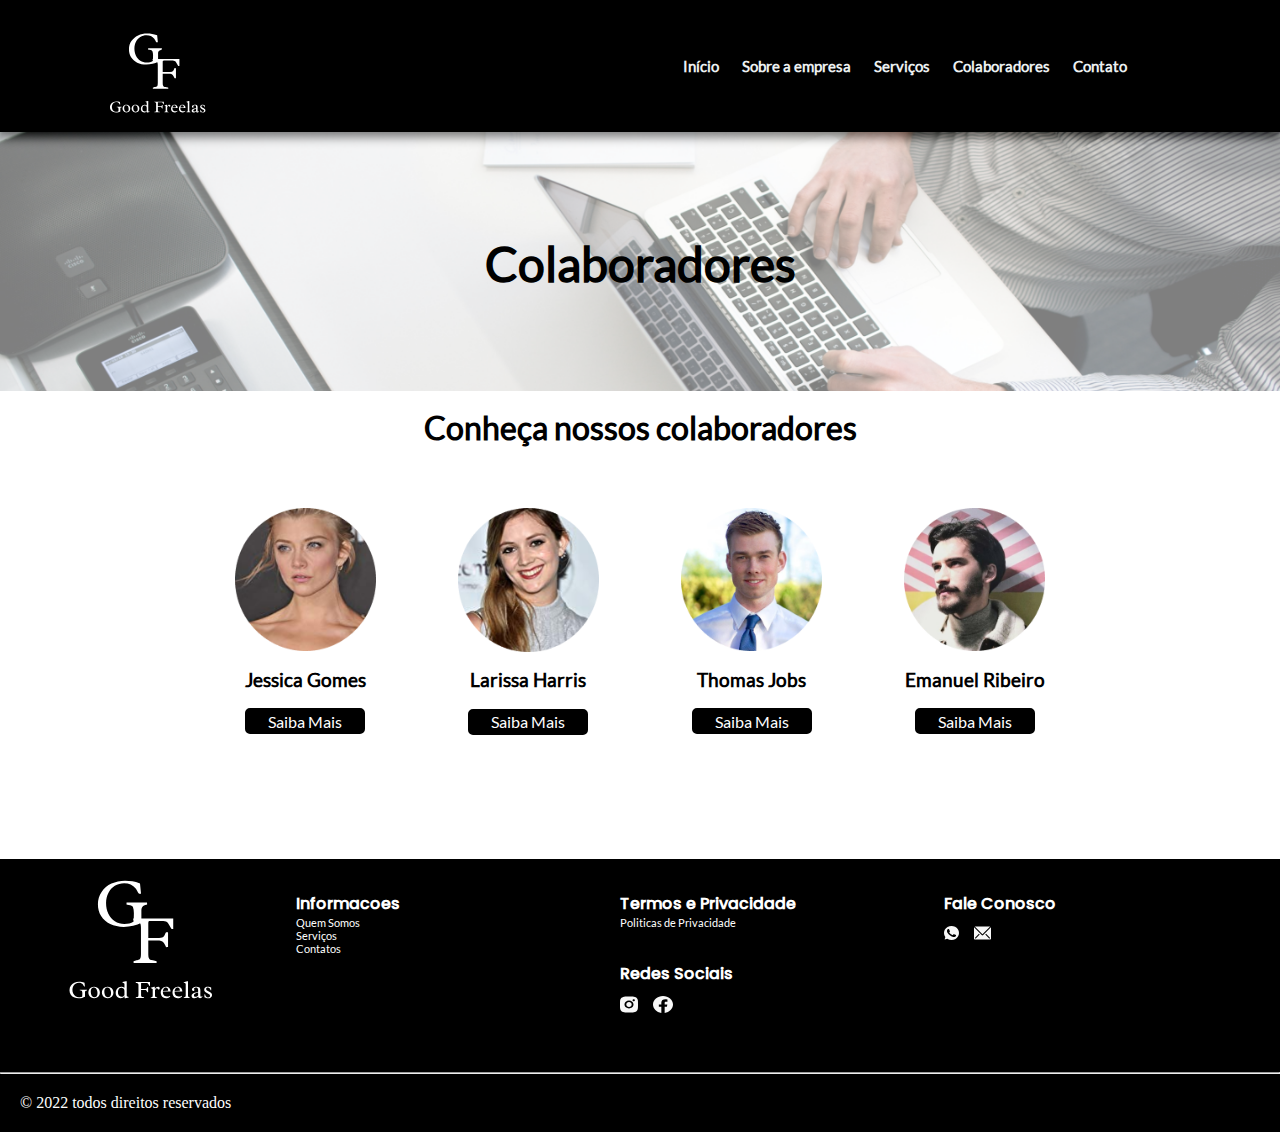
==== commit d4a415c0: "att zanadinho do céu" ====
--- a/views/colaboradores.html
+++ b/views/colaboradores.html
@@ -68,11 +68,11 @@
       </div>
       <div class="micro_div">
         <div class="nano_div">
-          <img width="65%" src="../images/Colaboradores/Larrissa.png" alt="Larrissona">
+          <img width="65%" src="../images/Colaboradores/Larrissa.png" alt="Larissona">
         </div>
         <div class="nano_div">
           <!-- ================= Larrissa Harris ================= -->
-          <h3 class="lato">Larrissa Harris</h3>
+          <h3 class="lato">Larissa Harris</h3>
         </div>
         <div class="nano_div">
           <a href="./perfil.html.html?id=1"><button class="button3">Saiba Mais</button></a>
--- a/Styles/colaboradoresStyle.css
+++ b/Styles/colaboradoresStyle.css
@@ -33,7 +33,7 @@
     padding: 0.3%;
 }
 
-.micro_div{
+.micro_div {
     width: 25%;
     height: 100%;
     display: flex;
@@ -41,18 +41,19 @@
     justify-content: center;
     margin-right: 0.3%;
     margin-left: 0.3%;
-    display:flex;
+    display: flex;
     align-items: center;
     justify-content: center;
     flex-direction: column;
 }
 
-.nano_div{
+.nano_div {
     width: 100%;
     display: flex;
     align-items: center;
     justify-content: center;
-    margin: 5%;
+    flex-direction: column;
+    margin: 4%;
 }
 
 .button3 {
@@ -62,49 +63,84 @@
 }
 
 /* ================================= Perfis ================================= */
-.profile_section{
-    height: 500px;
+.profile_section {
+    height: 550px;
+    display: flex;
+    align-items: center;
+    justify-content: right;
+    margin-bottom: 10%;
+    margin-top: 1.8%;
+    font-family: 'lato-regular', 'poppins-medium', Arial, sans-serif;
+}
+
+.profile {
+    width: 28%;
+    border: 1px solid rgb(233,233,233);
+    height: 130%;
+    margin-left: 2%;
+    border-radius: 10px;
+    box-shadow: 0px 4px 0px 0px #00000040;
+    position: absolute;
+    top: 40%;
+    left: 0;
+    bottom: 20%;
+    background-color: rgb(255, 255, 255);
+    display: flex;
+    align-items: center;
+    flex-direction: column;
+    font-size: 20px;
+    font-weight: bold;
+}
+
+.info_profile {
+    width: 66%;
+    border: 1px solid rgb(233, 233, 233);
+    height: 100%;
+    margin-right: 2%;
+    border-radius: 20px;
+    box-shadow: 0px 4px 0px 0px #00000040;
+    text-indent: 3ch;
+}
+
+.title_profile {
+    height: 50px;
+    border-radius: 20px 20px 0px 0px;
+    background-color: #E7E7E7;
+    padding-top: 7px;
+    font-size: 17px;
+}
+
+.content_profile{
+    padding-top: 15px;
+    font-size: 17px ;
+}
+
+.about_text>li {
+    color: black;
+    margin-left: 50px;
+    font-size: 21px;
+}
+
+.professional_experience>li {
+    color: black;
+    margin-left: 50px;
+    font-size: 21px;
+}
+
+.buttons_social {
+    width: 70%;
+    text-align: center;
+    margin: 2%;
+    border: 1px solid #000000;
+    border-radius: 5px;
+    padding: 2%;
+}
+
+.divs_profile {
+    margin-top: 10%;
+    width: 100%;
     display: flex;
     align-items: center;
     justify-content: center;
-    margin-bottom: 2%;
-    margin-top: 1.8%;
-}
-
-.profile{
-    width:33%;
-    border:1px solid rgb(233, 233, 233);
-    height:100%;
-    margin-left: 2%;
-    margin-right: 2%;
-    border-radius: 10px;
-    box-shadow: 0px 4px 0px 0px #00000040;
-
-}
-
-.info_profile{
-    width:66%;
-    border:1px solid rgb(233, 233, 233);
-    height:100%;
-    margin-right: 2%;
-    border-radius: 20px;
-    box-shadow: 0px 4px 0px 0px #00000040;
-}
-
-.title_profile{
-    height: 50px;
-    border-radius: 20px 20px 0px 0px;
-    background-color: #E7E7E7;
-}
-
-.about_text >li {
-  color: black;
-  padding: 5px;
-  margin-left: 50px;
-}
-
-.professional_experience > li{
-  color: black;
-  padding: 5px;
-  margin-left: 50px;
+    flex-direction: column;
 }